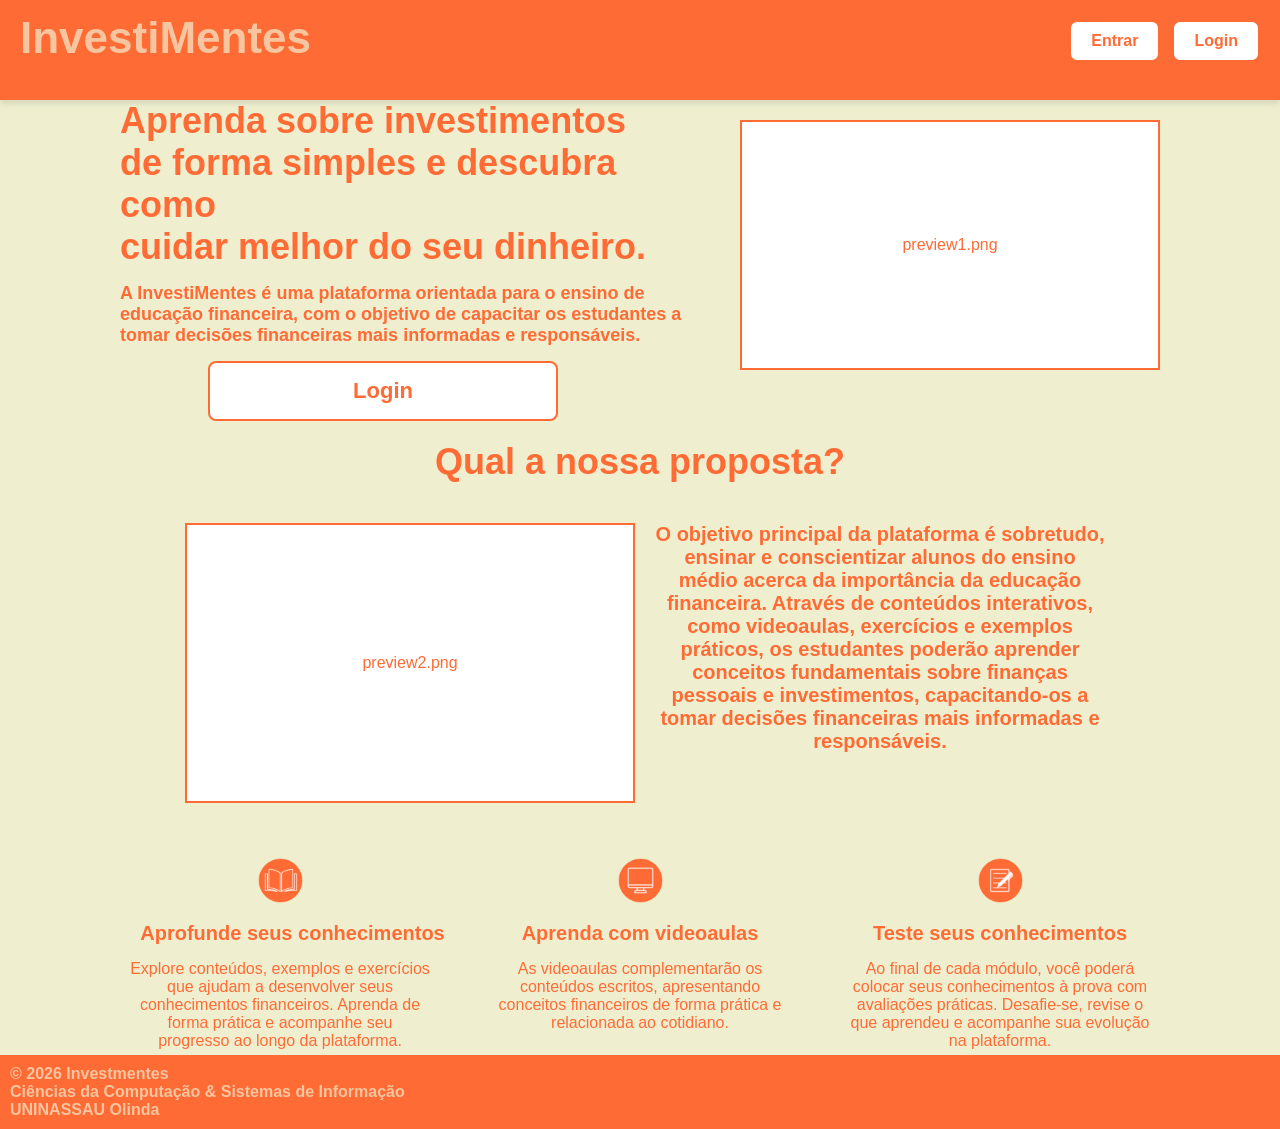
==== frontend/index.html @ 279c7877 "add: merger de header para um arquivo .cc único (header.css)" ====
<!DOCTYPE html>
<html lang="pt-BR">

<head>
    <meta charset="UTF-8">
    <meta name="viewport" content="width=device-width, initial-scale=1.0">

    <title>InvestiMentes</title>
    <link rel="shortcut icon" href="assets/icons/logo_invest.ico" type="image/x-icon">
    <link rel="stylesheet" href="css/global.css">
    <link rel="stylesheet" href="css/reset.css">
    <link rel="stylesheet" href="css/layout/header.css">
    <link rel="stylesheet" href="css/index.css">
    <link rel="stylesheet" href="css/layout/footer.css">
    <link rel="stylesheet" href="css/components/button.css">
</head>

<body>

    <!-- Cabeçalho -->
    <header class="cabecalho">
        <h1 class="cabecalho-brand">InvestiMentes</h1>

        <div class="cabecalho-acoes">
            <a href="pages/home.html" class="btn btn--contorno" title="Acessar o portal">Entrar</a>
            <a href="pages/login.html" class="btn btn--contorno" title="Fazer login na sua conta">Login</a>
        </div>
    </header>

    <!-- Conteúdo -->
    <main>

        <section class="conteudo1">
            <div class="conteudo1-1">
                <div class="txt11">
                    <h1>Aprenda sobre investimentos<br>
                    de forma simples e descubra como <br>
                    cuidar melhor do seu dinheiro.</h1>
                </div>
                <div class="txt12">
                    <p>A InvestiMentes é uma plataforma orientada para o ensino de educação financeira, com o objetivo de capacitar
                        os estudantes a tomar decisões financeiras mais informadas e responsáveis.</p>
                </div>
                <div class="btn2">
                    <a href="pages/login.html" class="btn btn--contorno btn--grande" title="Fazer login na sua conta">Login</a>
            </div>
            </div>
            <div class="img1">
                    <p>preview1.png</p>
                </div>
        </section>

        <section class="conteudo2">

            <div class="txt21">
                <h2>Qual a nossa proposta?</h2>
            </div>

            <div class="img2">
                <p>preview2.png</p>
            </div>
            <div class="txt22">
                <p>O objetivo principal da plataforma é sobretudo, ensinar e conscientizar alunos do ensino médio
                    acerca da importância da educação financeira. Através de conteúdos interativos, como videoaulas,
                     exercícios e exemplos práticos, os estudantes poderão aprender conceitos fundamentais 
                     sobre finanças pessoais e investimentos, capacitando-os a tomar decisões financeiras mais informadas e responsáveis.
                </p>
            </div>

        </section>

        <section class="conteudo3">
            <div class="part1">
                <div class="icon1">
                    <img src="assets/icons/estudo.png" width="45" height="45" alt="">
                </div>
                <div class="ttl1">
                    <h3>Aprofunde seus conhecimentos</h3>
                </div>
                <div class="txt31">
                    <p>Explore conteúdos, exemplos e exercícios que ajudam a desenvolver seus conhecimentos financeiros.
                    Aprenda de forma prática e acompanhe seu progresso ao longo da plataforma.</p>
                </div>
            </div>

            <div class="part2">
                <div class="icon2">
                    <img src="assets/icons/videoaula.png" width="45" height="45" alt="">
                </div>
                <div class="ttl2">
                    <h3>Aprenda com videoaulas</h3>
                </div>
                <div class="txt32">
                    <p>As videoaulas complementarão os conteúdos escritos, apresentando conceitos financeiros de forma prática e relacionada ao cotidiano.</p>
                </div>
            </div>

            <div class="part3">
                <div class="icon3">
                    <img src="assets/icons/atividades.png" width="45" height="45" alt="">
                </div>
                <div class="ttl3">
                    <h3>Teste seus conhecimentos</h3>
                </div>
                <div class="txt33">
                    <p>Ao final de cada módulo, você poderá colocar seus conhecimentos à prova com avaliações práticas.
                    Desafie-se, revise o que aprendeu e acompanhe sua evolução na plataforma.</p>
                </div>
            </div>
        </section>
        

    </main>
    <div id="footer"></div>

    <script src="js/components/footer.js"></script>
</body>

</html>
---- frontend/css/global.css ----
/*Configurações_Gerais*/
body {
    margin: 0;
    font-family: 'Segoe UI', Tahoma, Geneva, Verdana, sans-serif;
    background-color: #efefd0;
    color: #ff6b35;
}
abbr {
    text-decoration: none;
    border-bottom: none;
}
---- frontend/css/layout/header.css ----
.cabecalho {
    position: relative;
    flex-shrink: 0;
    font-size: 18px;
    color: #f7c59f;
    background-color: #ff6b35;
    box-shadow: 0px 4px 6px rgba(0, 0, 0, 0.1);
    width: 100%;
    height: 100px;
    padding: 20px;
    box-sizing: border-box;
    margin-bottom: 0;

    display: flex;
    align-items: center;
    justify-content: space-between;
}

.cabecalho-brand {
    margin-bottom: 24px;
    font-size: 44px;
    font-weight: bold;
    line-height: normal;
    color: #f7c59f;
    text-decoration: none;
}

.cabecalho-acoes {
    position: absolute;
    top: 20px;
    right: 20px;

    display: flex;
    align-items: center;
    gap: 12px;
}
---- frontend/css/index.css ----
/*Configurações_conteúdo*/

/*Primeira parte*/
.conteudo1 {
    display: flex;
    flex-direction: row;
    align-items: flex-start;
    justify-content: space-between;
    width: 100%;
    margin-bottom: 20px;
}
.conteudo1-1 {
    display: flex;
    flex-direction: column;
    align-items: flex-start;
    margin-left: 120px;
}
.txt11 h1 {
    font-size: 36px;
    margin-bottom: 0;
}
.txt12 {
    font-size: 18px;
    width: 600px;
    margin-top: 15px;
    font-weight: bolder;
}
.btn2 {
    margin-top: 15px;
    margin-left: 88px;
}
.img1 {
    width: 500px;
    height: 250px;
    margin: 20px;

    border: 2px solid #ff6b35;
    background-color: white;
    margin-right: 120px;
    display: flex;
    justify-content: center;
    align-items: center;
}

/*Segunda parte*/
.conteudo2 {
    display: flex;
    flex-wrap: wrap;
    justify-content: center;
    align-items: center;
    margin-bottom: 35px;
}

.txt21 {
    width: 100%;
    text-align: center;
    font-size: 24px;
    margin-bottom: 20px;
}

.img2 {
    width: 450px;
    height: 280px;
    margin: 20px;

    border: 2px solid #ff6b35;
    background-color: white;

    margin-left: 40px;

    display: flex;
    justify-content: center;
    align-items: center;
}

.txt22 {
    width: 450px;
    height: 280px;
    font-size: 20px;

    margin-right: 30px;
    text-align: center;
    font-weight: bolder;
}
/*Terceira parte*/
.conteudo3 {
    display: flex;     
    justify-content: center;  
    gap: 60px;                
    align-items: flex-start;   

}
.conteudo3 h3 {
    font-size: 20px;
    margin-bottom: 15px;
}
.conteudo3 p{
    font-weight: lighter;
}
.part1, .part2, .part3 {
    width: 300px;
    text-align: center;
}
.ttl2, .ttl3{
    margin-bottom: 15px;
}
.ttl1{
    width: 325px;
    margin-bottom: 15px;
    margin-left: 0;
}
.icon1, .icon2, .icon3{
    margin-bottom: 15px;
}

.info{
    margin-top: 5px;
}
---- frontend/css/layout/footer.css ----
/*Configurações_rodapé*/
footer{
    margin-top: 5px;
    color: #f7c59f;
    background-color: #ff6b35;
    padding: 10px;
}
---- frontend/css/components/button.css ----
/* ---------- botão base ---------- */
.btn {
    display: inline-flex;
    align-items: center;
    justify-content: center;
    padding: 10px 20px;
    border: 2px solid transparent;
    border-radius: 8px;
    font: inherit;
    font-size: 16px;
    font-weight: bold;
    text-decoration: none;
    color: var(--laranja);
    background-color: transparent;
    cursor: pointer;
    transition: background-color 0.15s ease, border-color 0.15s ease, color 0.15s ease, transform 0.05s ease;
}

.btn:focus-visible {
    outline: 3px solid var(--laranja);
    outline-offset: 3px;
}

.btn:active {
    transform: scale(0.98);
}

.btn:disabled {
    cursor: not-allowed;
    opacity: 0.65;
}

/* ---------- variantes ---------- */
.btn--primario {
    background-color: var(--laranja);
    border-color: var(--laranja);
    color: #fff;
}

.btn--primario:hover:not(:disabled) {
    background-color: #e85a26;
    border-color: #e85a26;
}

.btn--contorno {
    background-color: #fff;
    border-color: var(--laranja);
    color: var(--laranja);
}

.btn--contorno:hover:not(:disabled) {
    background-color: var(--laranja);
    border-color: #fff;
    color: #fff;
}

.btn--ghost {
    padding: 0;
    border: none;
    color: var(--laranja);
    font-weight: 600;
    text-decoration: underline;
}

.btn--ghost:hover:not(:disabled) {
    color: #e85a26;
}

.btn--icone {
    padding: 0;
    border: none;
    color: var(--texto-suave);
}

.btn--icone:hover:not(:disabled) {
    color: var(--laranja);
}

/* ---------- tamanhos ---------- */
.btn--grande {
    min-width: 350px;
    min-height: 60px;
    font-size: 22px;
}

.btn--bloco {
    width: 100%;
}
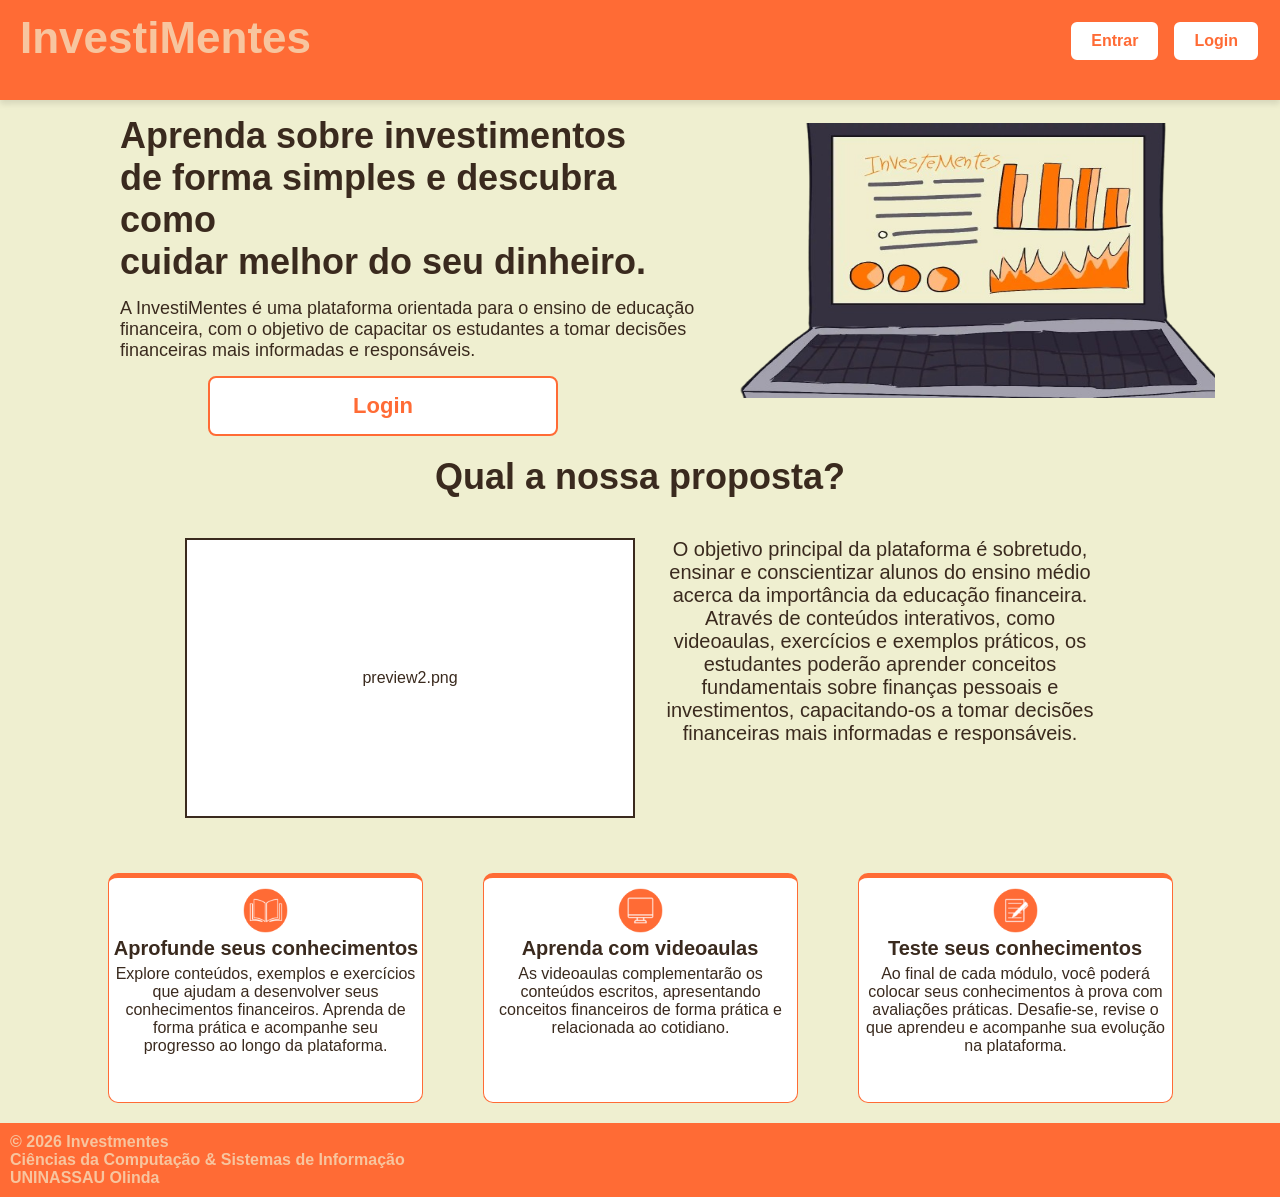
==== commit af28f671: "Altera cor da fonte, adiciona imagem e ajusta estilo do index" ====
--- a/frontend/index.html
+++ b/frontend/index.html
@@ -46,7 +46,7 @@
             </div>
             </div>
             <div class="img1">
-                    <p>preview1.png</p>
+                    <img src="assets/images/computer.webp" width = "475px" height = "275px"  alt="Imagem ilustrativa">
                 </div>
         </section>
 
--- a/frontend/css/global.css
+++ b/frontend/css/global.css
@@ -3,7 +3,7 @@
     margin: 0;
     font-family: 'Segoe UI', Tahoma, Geneva, Verdana, sans-serif;
     background-color: #efefd0;
-    color: #ff6b35;
+    color: #3A2A1E;
 }
 abbr {
     text-decoration: none;
--- a/frontend/css/index.css
+++ b/frontend/css/index.css
@@ -7,6 +7,7 @@
     align-items: flex-start;
     justify-content: space-between;
     width: 100%;
+    margin-top: 15px;
     margin-bottom: 20px;
 }
 .conteudo1-1 {
@@ -23,7 +24,6 @@
     font-size: 18px;
     width: 600px;
     margin-top: 15px;
-    font-weight: bolder;
 }
 .btn2 {
     margin-top: 15px;
@@ -34,8 +34,6 @@
     height: 250px;
     margin: 20px;
 
-    border: 2px solid #ff6b35;
-    background-color: white;
     margin-right: 120px;
     display: flex;
     justify-content: center;
@@ -63,7 +61,7 @@
     height: 280px;
     margin: 20px;
 
-    border: 2px solid #ff6b35;
+    border: 2px solid #3A2A1E;
     background-color: white;
 
     margin-left: 40px;
@@ -80,7 +78,6 @@
 
     margin-right: 30px;
     text-align: center;
-    font-weight: bolder;
 }
 /*Terceira parte*/
 .conteudo3 {
@@ -94,23 +91,29 @@
     font-size: 20px;
     margin-bottom: 15px;
 }
-.conteudo3 p{
-    font-weight: lighter;
-}
 .part1, .part2, .part3 {
-    width: 300px;
+    background-color: white;
+    border: 1px solid #ff6b35;
+    border-top: 5px solid #ff6b35;
+    border-radius: 10px;
+    height: 230px;
+    width: 315px;
+    margin-bottom: 15px;
     text-align: center;
 }
-.ttl2, .ttl3{
-    margin-bottom: 15px;
+.ttl1, .ttl2, .ttl3{
+    margin-bottom: -10px;
 }
 .ttl1{
     width: 325px;
-    margin-bottom: 15px;
-    margin-left: 0;
+    padding-right: 10px;
+}
+.txt31, .txt32, .txt33{
+    margin-left: 7px;
+    width: 300px;
 }
 .icon1, .icon2, .icon3{
-    margin-bottom: 15px;
+    margin-top: 10px;
 }
 
 .info{
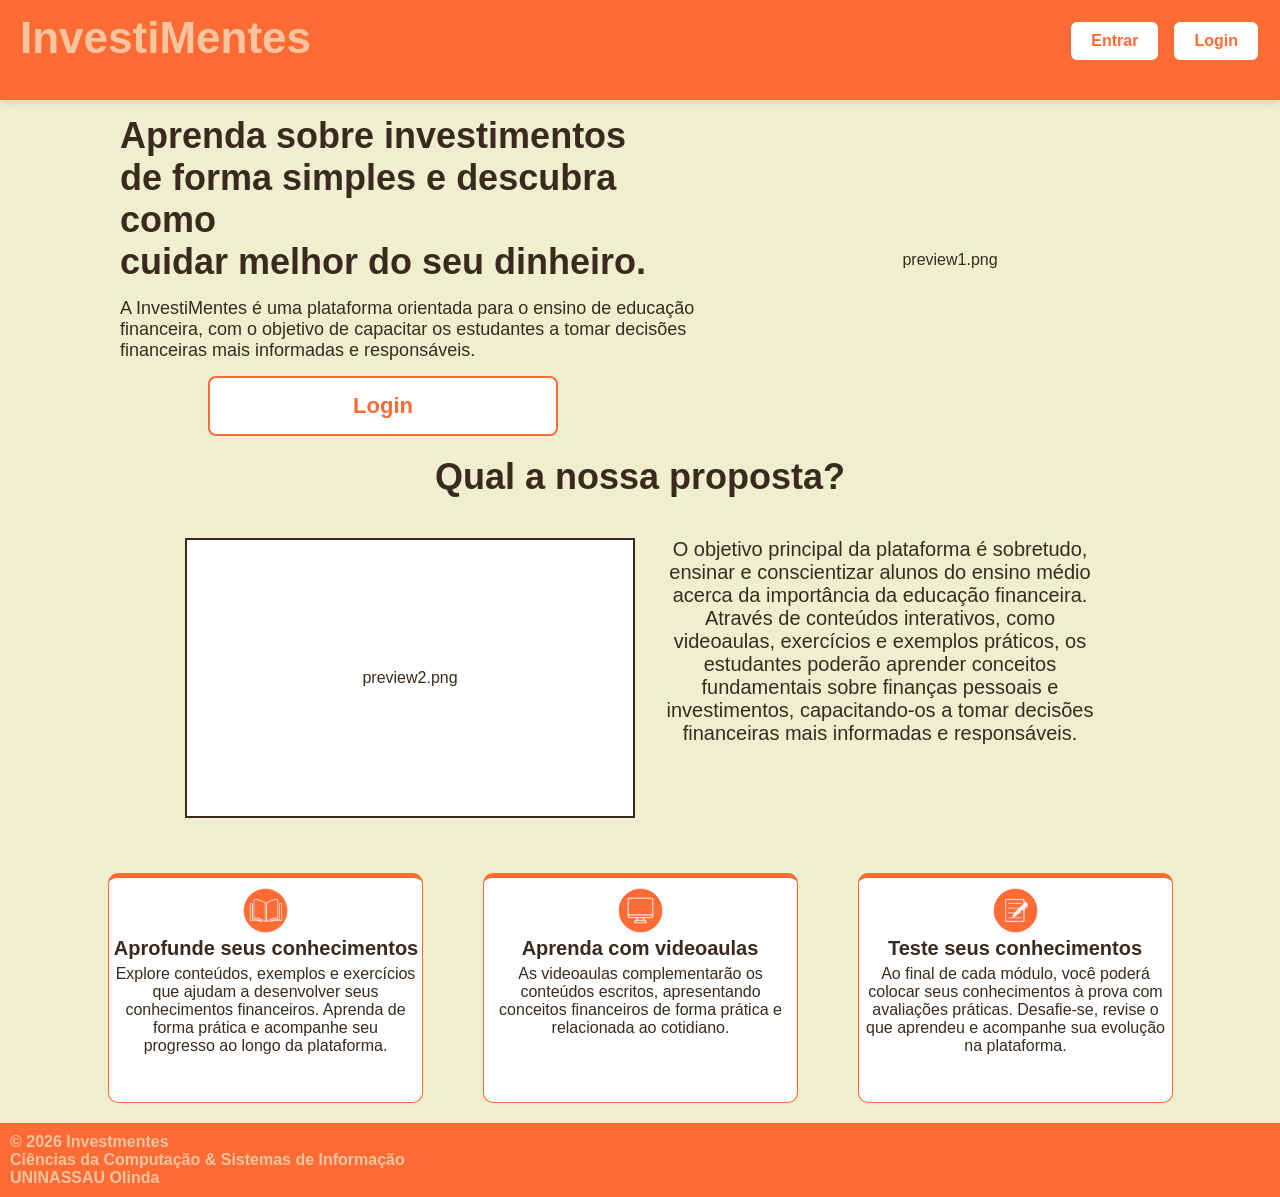
==== commit 8e015ae0: "feat: add autenticação usuario, usuario agora pode criar uma conta, essa conta será salva no banco e" ====
--- a/frontend/index.html
+++ b/frontend/index.html
@@ -22,7 +22,7 @@
         <h1 class="cabecalho-brand">InvestiMentes</h1>
 
         <div class="cabecalho-acoes">
-            <a href="pages/home.html" class="btn btn--contorno" title="Acessar o portal">Entrar</a>
+            <a href="pages/home.html" id="entrar-btn" class="btn btn--contorno" title="Acessar o portal">Entrar</a>
             <a href="pages/login.html" class="btn btn--contorno" title="Fazer login na sua conta">Login</a>
         </div>
     </header>
@@ -46,7 +46,7 @@
             </div>
             </div>
             <div class="img1">
-                    <img src="assets/images/computer.webp" width = "475px" height = "275px"  alt="Imagem ilustrativa">
+                    <p>preview1.png</p>
                 </div>
         </section>
 
@@ -113,6 +113,10 @@
     </main>
     <div id="footer"></div>
 
+    <script src="js/config/config.js"></script>
+    <script src="js/services/api.js"></script>
+    <script src="js/services/auth.js"></script>
+    <script src="js/pages/main.js"></script>
     <script src="js/components/footer.js"></script>
 </body>
 
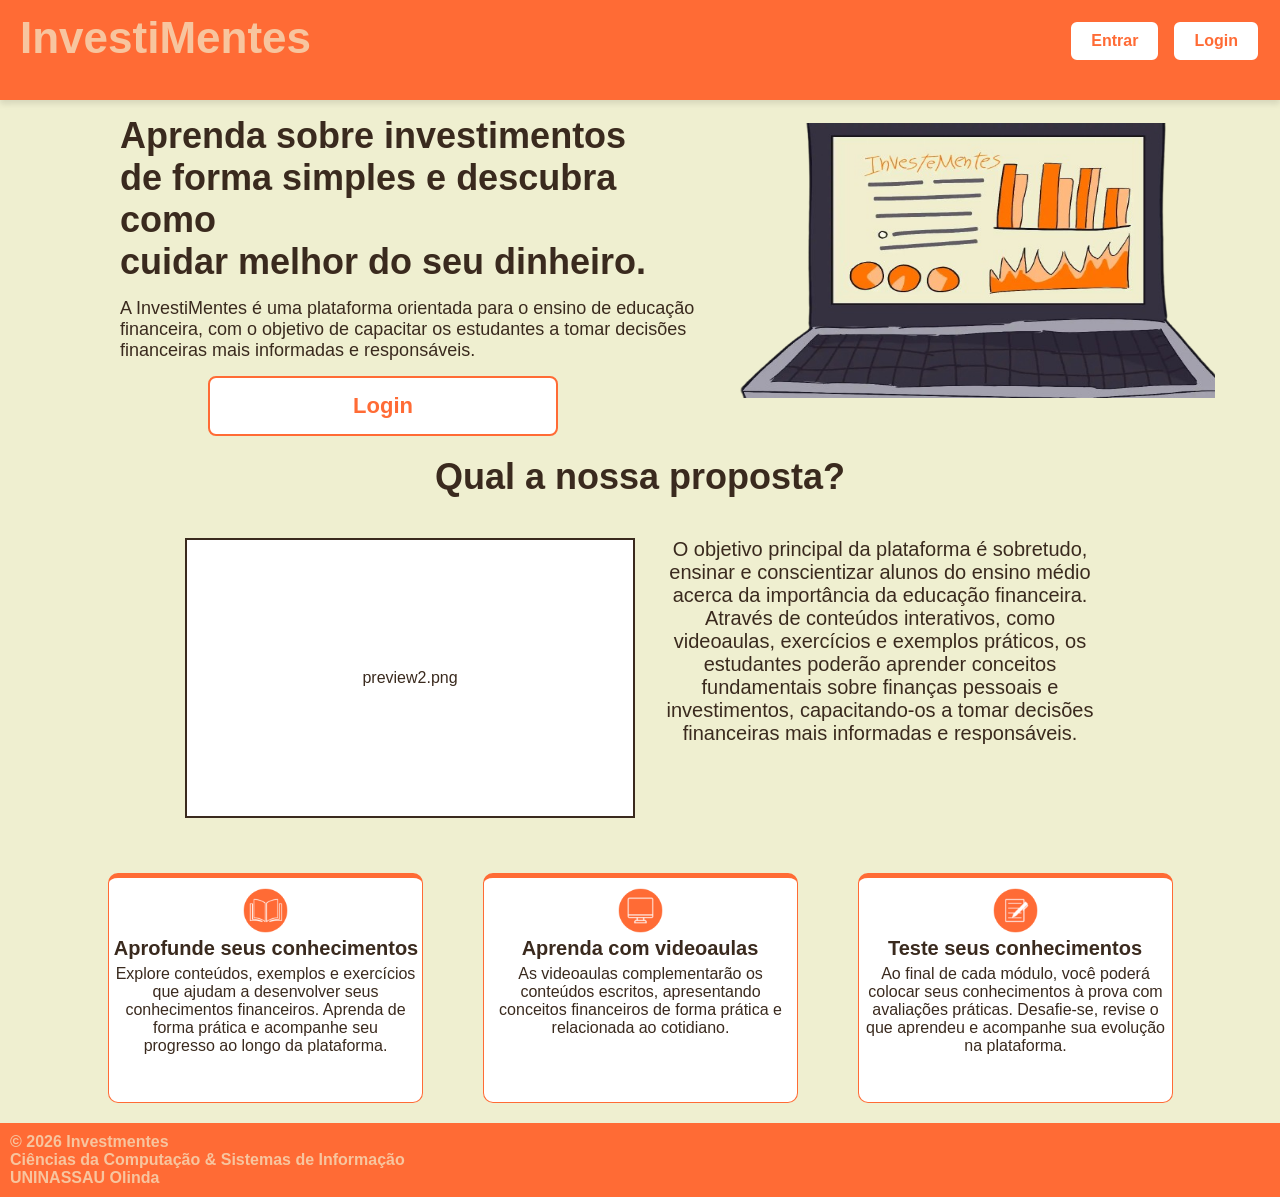
==== commit ae8dcb32: "Merge pull request #7 from Maximos-Deximos/feat/front Merger feat/front dev" ====
--- a/frontend/index.html
+++ b/frontend/index.html
@@ -46,7 +46,7 @@
             </div>
             </div>
             <div class="img1">
-                    <p>preview1.png</p>
+                    <img src="assets/images/computer.webp" width = "475px" height = "275px"  alt="Imagem ilustrativa">
                 </div>
         </section>
 
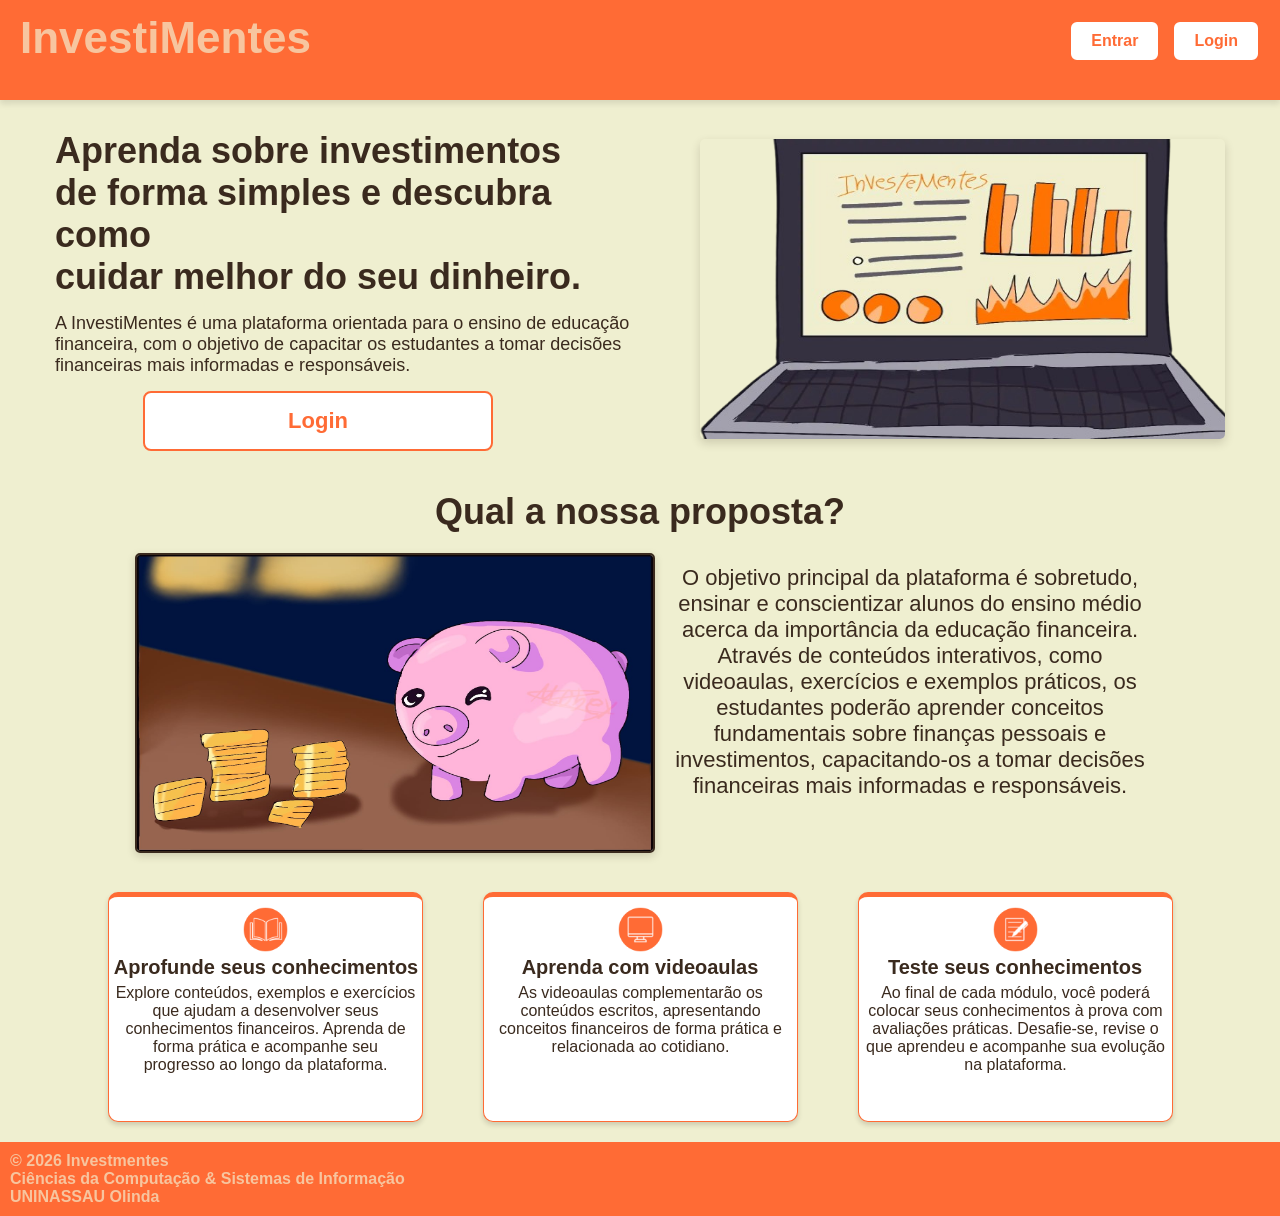
==== commit 811f6aae: "Adição e correção das imagens do index" ====
--- a/frontend/index.html
+++ b/frontend/index.html
@@ -46,7 +46,7 @@
             </div>
             </div>
             <div class="img1">
-                    <img src="assets/images/computer.webp" width = "475px" height = "275px"  alt="Imagem ilustrativa">
+                    <img src="assets/images/computer.webp" alt="Imagem ilustrativa">
                 </div>
         </section>
 
@@ -57,7 +57,7 @@
             </div>
 
             <div class="img2">
-                <p>preview2.png</p>
+                <img src="assets/morale/porquinhodapoupança.jpeg" alt="Porquinho">
             </div>
             <div class="txt22">
                 <p>O objetivo principal da plataforma é sobretudo, ensinar e conscientizar alunos do ensino médio
--- a/frontend/css/index.css
+++ b/frontend/css/index.css
@@ -4,9 +4,14 @@
 .conteudo1 {
     display: flex;
     flex-direction: row;
-    align-items: flex-start;
-    justify-content: space-between;
+    align-items: center;
+    justify-content: center;
+
+    gap: 45px;
+
     width: 100%;
+
+    padding: 15px 60px 20px 60px;
     margin-top: 15px;
     margin-bottom: 20px;
 }
@@ -14,7 +19,6 @@
     display: flex;
     flex-direction: column;
     align-items: flex-start;
-    margin-left: 120px;
 }
 .txt11 h1 {
     font-size: 36px;
@@ -29,15 +33,15 @@
     margin-top: 15px;
     margin-left: 88px;
 }
-.img1 {
-    width: 500px;
-    height: 250px;
-    margin: 20px;
+.img1 img {
+    width: 525px; 
+    height: 300px;
 
-    margin-right: 120px;
-    display: flex;
-    justify-content: center;
-    align-items: center;
+    padding: 5px #EFEFD0;
+    border-radius: 5px;
+    box-shadow: 0 4px 10px rgba(58, 42, 30, 0.18);
+
+    border-radius: 5px;
 }
 
 /*Segunda parte*/
@@ -46,6 +50,9 @@
     flex-wrap: wrap;
     justify-content: center;
     align-items: center;
+
+    gap: 20px;
+
     margin-bottom: 35px;
 }
 
@@ -53,30 +60,21 @@
     width: 100%;
     text-align: center;
     font-size: 24px;
-    margin-bottom: 20px;
 }
 
-.img2 {
-    width: 450px;
-    height: 280px;
-    margin: 20px;
+.img2 img {
+    width: 520px;
+    height: 300px;
 
-    border: 2px solid #3A2A1E;
-    background-color: white;
-
-    margin-left: 40px;
-
-    display: flex;
-    justify-content: center;
-    align-items: center;
+    border-radius: 5px;
+    border: 2px solid #3a2a1e;
+    box-shadow: 0 3px 8px rgba(58, 42, 30, 0.18);
 }
 
 .txt22 {
-    width: 450px;
+    width: 470px;
     height: 280px;
-    font-size: 20px;
-
-    margin-right: 30px;
+    font-size: 22px;
     text-align: center;
 }
 /*Terceira parte*/
@@ -96,8 +94,11 @@
     border: 1px solid #ff6b35;
     border-top: 5px solid #ff6b35;
     border-radius: 10px;
+    box-shadow: 0 3px 5px rgba(58, 42, 30, 0.18);
+    
     height: 230px;
     width: 315px;
+    
     margin-bottom: 15px;
     text-align: center;
 }
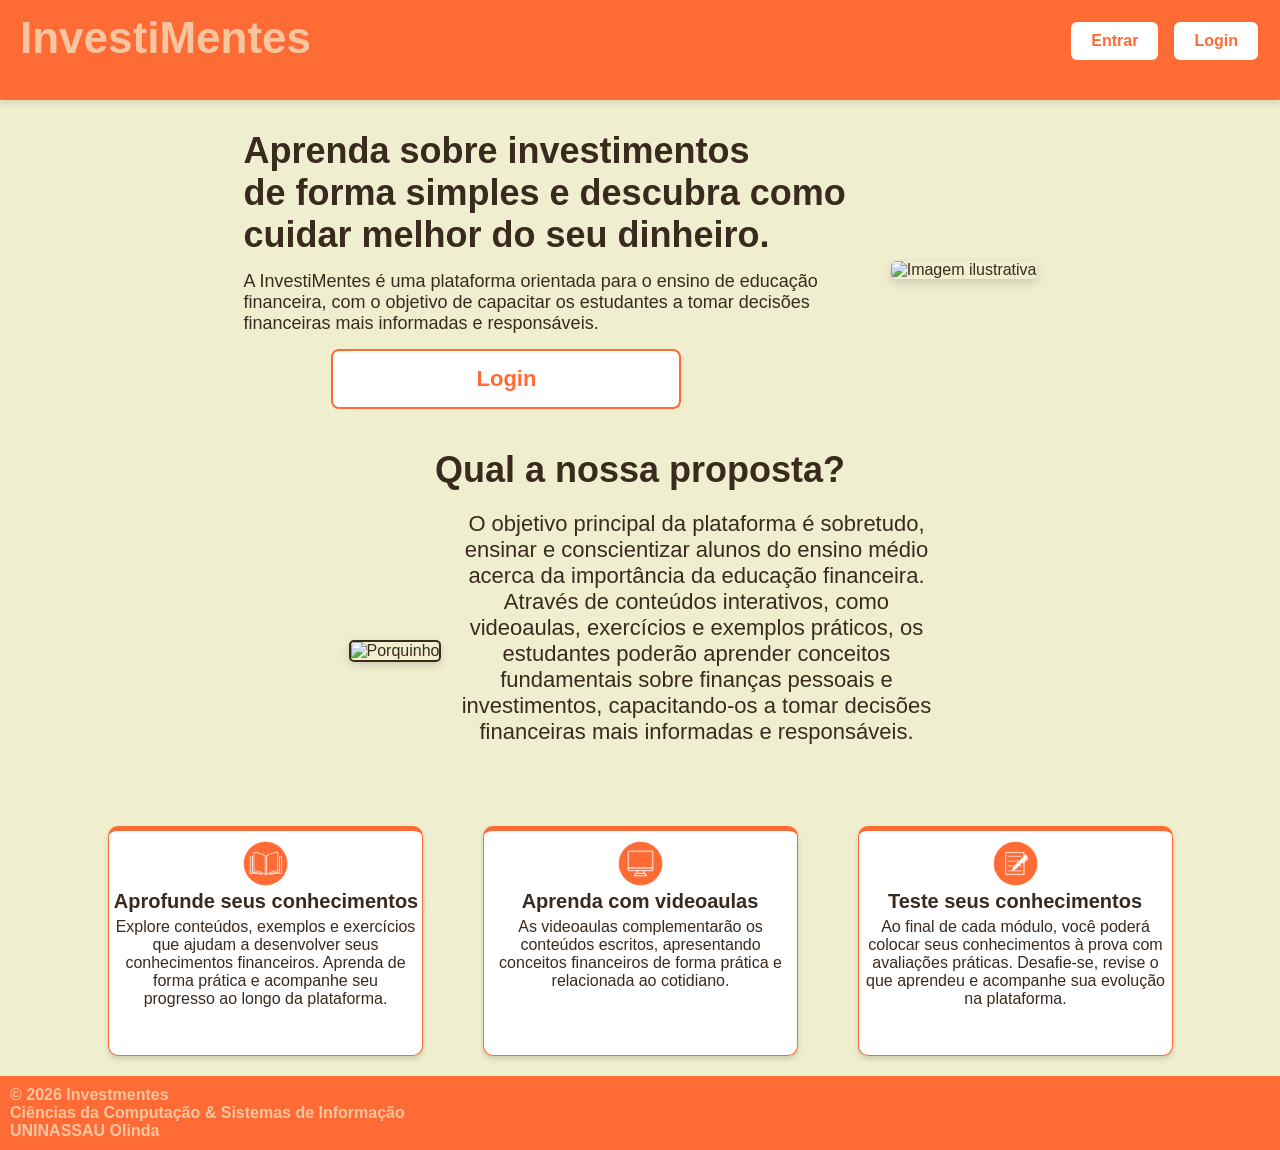
==== commit d8a5a834: "feat: add pagina de config, com backend funcional, frontend responsivel, endopints funcional, autent" ====
--- a/frontend/index.html
+++ b/frontend/index.html
@@ -13,6 +13,8 @@
     <link rel="stylesheet" href="css/index.css">
     <link rel="stylesheet" href="css/layout/footer.css">
     <link rel="stylesheet" href="css/components/button.css">
+  <script src="js/components/theme.js"></script>
+  <script src="js/components/theme-toggle.js"></script>
 </head>
 
 <body>
@@ -24,6 +26,7 @@
         <div class="cabecalho-acoes">
             <a href="pages/home.html" id="entrar-btn" class="btn btn--contorno" title="Acessar o portal">Entrar</a>
             <a href="pages/login.html" class="btn btn--contorno" title="Fazer login na sua conta">Login</a>
+
         </div>
     </header>
 
@@ -46,7 +49,7 @@
             </div>
             </div>
             <div class="img1">
-                    <img src="assets/images/computer.webp" alt="Imagem ilustrativa">
+                    <img src="preview" alt="Imagem ilustrativa">
                 </div>
         </section>
 
@@ -57,7 +60,7 @@
             </div>
 
             <div class="img2">
-                <img src="assets/morale/porquinhodapoupança.jpeg" alt="Porquinho">
+                <img src="preview.png" alt="Porquinho">
             </div>
             <div class="txt22">
                 <p>O objetivo principal da plataforma é sobretudo, ensinar e conscientizar alunos do ensino médio
--- a/frontend/css/global.css
+++ b/frontend/css/global.css
@@ -1,11 +1,63 @@
-/*Configurações_Gerais*/
+/* Configurações_Gerais */
+:root {
+  /* Tema claro */
+  --fundo: #efefd0;
+  --superfice: #ffffff;
+  --borda: #dddddd;
+  --texto-escuro: #3A2A1E;
+  --texto-suave: #666666;
+  --texto-invertido: #ffffff;
+  --laranja: #f28c52;
+  --pessego: #f2d7b6;
+  --cor-principal: #f28c52;
+  --cor-branco: #ffffff;
+  --sucesso: #4a9c5d;
+  --erro: #c93c3c;
+}
+
+[data-tema="escuro"] {
+  /* Tema escuro */
+  --fundo: #1f1f1a;
+  --superfice: #2b2b26;
+  --borda: #3f3f38;
+  --texto-escuro: #e6e6dc;
+  --texto-suave: #b9b9ad;
+  --texto-invertido: #1f1f1a;
+  --laranja: #f5a56b;
+  --pessego: #d8b89a;
+  --cor-principal: #f5a56b;
+  --cor-branco: #e6e6dc;
+  --sucesso: #5fb475;
+  --erro: #e06c6c;
+}
+
 body {
-    margin: 0;
-    font-family: 'Segoe UI', Tahoma, Geneva, Verdana, sans-serif;
-    background-color: #efefd0;
-    color: #3A2A1E;
+  margin: 0;
+  font-family: 'Segoe UI', Tahoma, Geneva, Verdana, sans-serif;
+  background-color: var(--fundo);
+  color: var(--texto-escuro);
+  transition: background-color 0.2s ease, color 0.2s ease;
 }
+
 abbr {
-    text-decoration: none;
-    border-bottom: none;
+  text-decoration: none;
+  border-bottom: none;
+}
+
+/* Botão de troca de tema */
+.botao-tema {
+  min-width: 88px;
+}
+
+.botao-tema.ativo {
+  background-color: var(--laranja);
+  border-color: var(--laranja);
+  color: #fff;
+}
+
+.botao-tema--flutuante {
+  position: absolute;
+  top: 16px;
+  right: 16px;
+  z-index: 10;
 }
